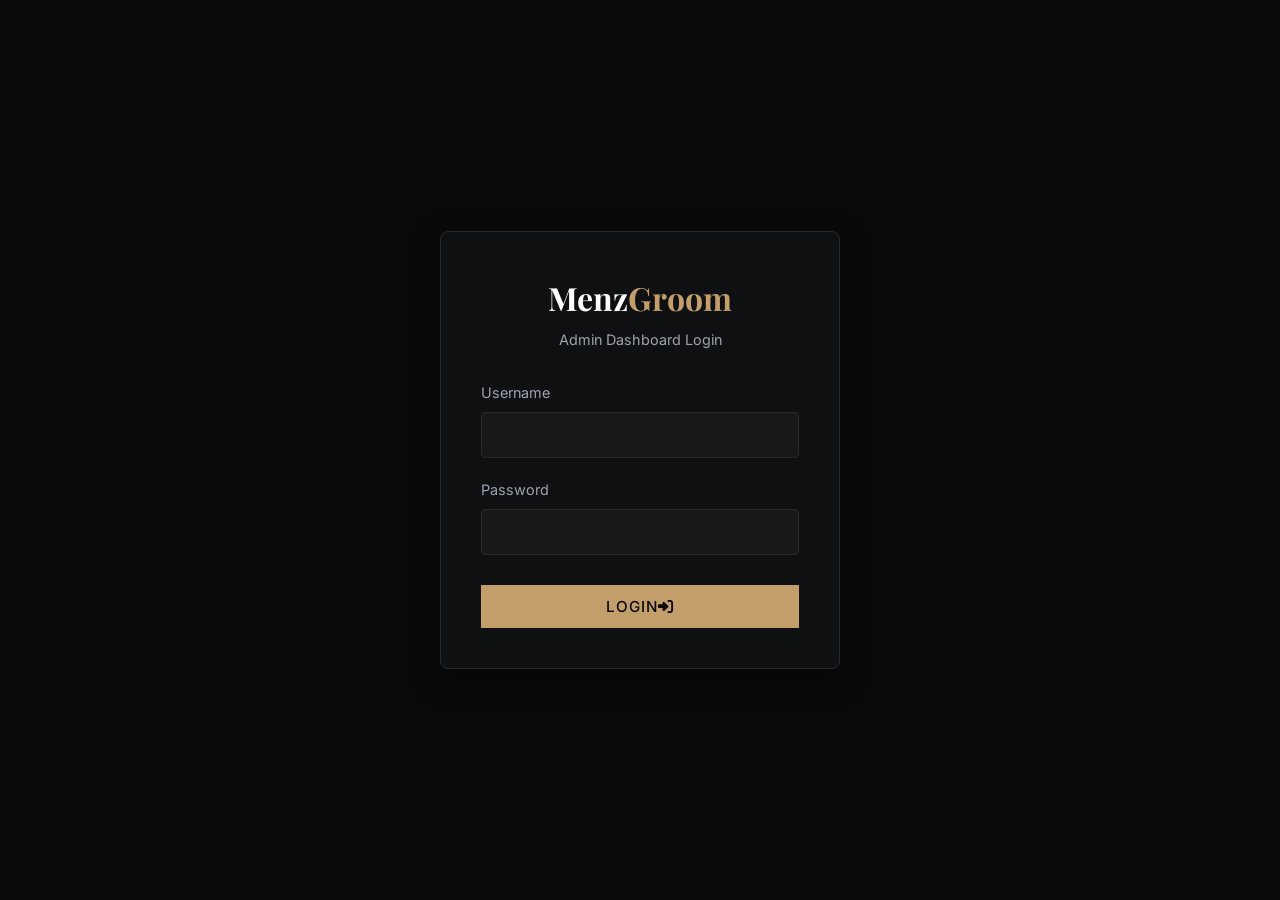
==== dashboard.html @ baaf6e48 "Main Filles Added Code initialized" ====
<!DOCTYPE html>
<html lang="en">
<head>
    <meta charset="UTF-8">
    <meta name="viewport" content="width=device-width, initial-scale=1.0">
    <title>Dashboard - Menz Groom</title>
    
    <!-- Google Fonts -->
    <link rel="preconnect" href="https://fonts.googleapis.com">
    <link rel="preconnect" href="https://fonts.gstatic.com" crossorigin>
    <link href="https://fonts.googleapis.com/css2?family=Hind+Siliguri:wght@300;400;500;600;700&family=Inter:wght@300;400;500;600&family=Playfair+Display:ital,wght@0,400;0,500;0,600;0,700;1,400&display=swap" rel="stylesheet">
    
    <!-- FontAwesome for Icons -->
    <link rel="stylesheet" href="https://cdnjs.cloudflare.com/ajax/libs/font-awesome/6.4.0/css/all.min.css">
    
    <!-- Dashboard Specific CSS -->
    <link rel="stylesheet" href="assets/css/dashboard.css">
    
    <!-- Auth Check -->
    <script>
        if (sessionStorage.getItem('menzgroom_admin_logged_in') !== 'true') {
            window.location.href = 'login.html';
        }
    </script>
</head>
<body>

    <!-- Sidebar -->
    <aside class="sidebar">
        <div class="sidebar-header">
            <a href="index.html" class="logo-text">Menz<span class="text-gold">Groom</span></a>
        </div>
        <nav class="sidebar-nav">
            <a href="dashboard.html" class="nav-item active">
                <i class="fas fa-inbox"></i> Form Entries
            </a>
            <a href="index.html" class="nav-item">
                <i class="fas fa-external-link-alt"></i> Visit Site
            </a>
            <a href="#" class="nav-item" id="logoutBtn" style="margin-top:auto; border-top:1px solid var(--border-color);">
                <i class="fas fa-sign-out-alt"></i> Logout
            </a>
        </nav>
    </aside>

    <!-- Main Content -->
    <main class="main-content">
        <!-- Topbar -->
        <header class="topbar">
            <h2 class="page-title">Contact Forms</h2>
            <div class="user-profile">
                <span>Admin</span>
                <img src="https://randomuser.me/api/portraits/men/32.jpg" alt="Admin">
            </div>
        </header>

        <!-- Container -->
        <div class="dashboard-container">
            
            <!-- Key Stats -->
            <div class="stats-grid">
                <div class="stat-card">
                    <div class="stat-icon"><i class="fas fa-envelope"></i></div>
                    <div class="stat-info">
                        <h3>Total Entries</h3>
                        <p id="totalContacts">0</p>
                    </div>
                </div>
                <div class="stat-card">
                    <div class="stat-icon"><i class="fas fa-envelope-open-text"></i></div>
                    <div class="stat-info">
                        <h3>Unread</h3>
                        <p id="unreadContacts" class="text-gold">0</p>
                    </div>
                </div>
            </div>

            <!-- Data Table -->
            <div class="data-card">
                <div class="data-card-header">
                    <h3>Recent Messages</h3>
                    <button class="btn-clear" id="clearAllBtn"><i class="fas fa-trash-alt"></i> Clear All</button>
                </div>
                <div class="table-responsive">
                    <table class="data-table">
                        <thead>
                            <tr>
                                <th>ID</th>
                                <th>Date Submitted</th>
                                <th>Name</th>
                                <th>Mobile Number</th>
                                <th>Subject</th>
                                <th>Message</th>
                                <th>Status</th>
                                <th>Actions</th>
                            </tr>
                        </thead>
                        <tbody id="contactsTableBody">
                            <!-- Populated dynamically -->
                        </tbody>
                    </table>
                </div>
            </div>
            
        </div>
    </main>

    <!-- Modal for Viewing Message Details -->
    <div class="modal-overlay" id="viewModal">
        <div class="modal">
            <div class="modal-header">
                <h3>Message Details</h3>
                <button class="close-modal">&times;</button>
            </div>
            <div class="modal-body">
                <div class="detail-group">
                    <label>Date Submitted:</label>
                    <p id="modalDate"></p>
                </div>
                <div class="detail-group">
                    <label>Name:</label>
                    <p id="modalName"></p>
                </div>
                <div class="detail-group">
                    <label>Mobile Number:</label>
                    <p id="modalPhone"></p>
                </div>
                <div class="detail-group">
                    <label>Subject:</label>
                    <p id="modalSubject"></p>
                </div>
                <div class="detail-group">
                    <label>Message Content:</label>
                    <p id="modalMessage"></p>
                </div>
            </div>
        </div>
    </div>

    <!-- Dashboard Scripts -->
    <script src="assets/js/dashboard.js"></script>
</body>
</html>
---- assets/css/dashboard.css ----
/* Dashboard Styles */
:root {
    --bg-dark: #0a0a0b;
    --bg-darker: #050505;
    --color-gold: #c39d63;
    --color-gold-hover: #d4af7a;
    --text-white: #ffffff;
    --text-muted: #999999;
    --border-color: rgba(255, 255, 255, 0.1);
    
    --font-heading: 'Playfair Display', serif;
    --font-body: 'Inter', sans-serif;
    
    --transition-fast: 0.2s ease;
}

body {
    margin: 0;
    padding: 0;
    font-family: var(--font-body);
    background-color: var(--bg-darker);
    color: var(--text-white);
    display: flex;
    min-height: 100vh;
}

/* Sidebar */
.sidebar {
    width: 250px;
    background-color: var(--bg-dark);
    border-right: 1px solid var(--border-color);
    display: flex;
    flex-direction: column;
}

.sidebar-header {
    padding: 20px;
    border-bottom: 1px solid var(--border-color);
}

.sidebar-header .logo-text {
    font-family: var(--font-heading);
    font-size: 1.5rem;
    font-weight: 700;
    color: var(--text-white);
    text-decoration: none;
}

.text-gold {
    color: var(--color-gold);
}

.sidebar-nav {
    flex: 1;
    padding: 20px 0;
}

.nav-item {
    padding: 15px 20px;
    display: flex;
    align-items: center;
    gap: 15px;
    color: var(--text-muted);
    text-decoration: none;
    transition: all var(--transition-fast);
}

.nav-item:hover, .nav-item.active {
    color: var(--color-gold);
    background-color: rgba(195, 157, 99, 0.1);
    border-left: 3px solid var(--color-gold);
}

/* Main Content */
.main-content {
    flex: 1;
    display: flex;
    flex-direction: column;
}

.topbar {
    height: 70px;
    background-color: var(--bg-dark);
    border-bottom: 1px solid var(--border-color);
    display: flex;
    align-items: center;
    justify-content: space-between;
    padding: 0 30px;
}

.page-title {
    font-family: var(--font-heading);
    margin: 0;
}

.user-profile {
    display: flex;
    align-items: center;
    gap: 10px;
}

.user-profile img {
    width: 40px;
    height: 40px;
    border-radius: 50%;
    border: 2px solid var(--color-gold);
}

.dashboard-container {
    padding: 30px;
    flex: 1;
    overflow-y: auto;
}

/* Stats Cards */
.stats-grid {
    display: grid;
    grid-template-columns: repeat(auto-fit, minmax(200px, 1fr));
    gap: 20px;
    margin-bottom: 30px;
}

.stat-card {
    background-color: var(--bg-dark);
    padding: 20px;
    border-radius: 8px;
    border: 1px solid var(--border-color);
    display: flex;
    align-items: center;
    gap: 15px;
}

.stat-icon {
    width: 50px;
    height: 50px;
    background-color: rgba(195, 157, 99, 0.1);
    color: var(--color-gold);
    display: flex;
    align-items: center;
    justify-content: center;
    border-radius: 50%;
    font-size: 1.5rem;
}

.stat-info h3 {
    margin: 0 0 5px 0;
    font-size: 1rem;
    color: var(--text-muted);
    font-weight: 400;
}

.stat-info p {
    margin: 0;
    font-size: 1.5rem;
    font-weight: 700;
}

/* Data Table */
.data-card {
    background-color: var(--bg-dark);
    border-radius: 8px;
    border: 1px solid var(--border-color);
    overflow: hidden;
}

.data-card-header {
    padding: 20px;
    border-bottom: 1px solid var(--border-color);
    display: flex;
    justify-content: space-between;
    align-items: center;
}

.data-card-header h3 {
    margin: 0;
}

.btn-clear {
    background-color: rgba(231, 76, 60, 0.1);
    color: #e74c3c;
    border: 1px solid rgba(231, 76, 60, 0.5);
    padding: 8px 15px;
    border-radius: 4px;
    cursor: pointer;
    transition: all var(--transition-fast);
}

.btn-clear:hover {
    background-color: #e74c3c;
    color: #fff;
}

.table-responsive {
    overflow-x: auto;
}

.data-table {
    width: 100%;
    border-collapse: collapse;
}

.data-table th, .data-table td {
    padding: 15px 20px;
    text-align: left;
    border-bottom: 1px solid var(--border-color);
}

.data-table th {
    color: var(--text-muted);
    font-weight: 500;
    background-color: rgba(255,255,255,0.02);
}

.data-table tr:hover {
    background-color: rgba(255,255,255,0.02);
}

.data-table td.message-col {
    max-width: 300px;
    white-space: nowrap;
    overflow: hidden;
    text-overflow: ellipsis;
}

.badge {
    padding: 5px 10px;
    border-radius: 12px;
    font-size: 0.8rem;
    font-weight: 500;
}

.badge.new {
    background-color: rgba(195, 157, 99, 0.2);
    color: var(--color-gold);
    border: 1px solid var(--color-gold);
}

.badge.read {
    background-color: rgba(255, 255, 255, 0.1);
    color: var(--text-muted);
    border: 1px solid var(--text-muted);
}

.action-btn {
    background: none;
    border: none;
    cursor: pointer;
    color: var(--text-muted);
    transition: color var(--transition-fast);
    padding: 5px;
}

.action-btn:hover {
    color: var(--color-gold);
}

.action-btn.delete:hover {
    color: #e74c3c;
}

/* Modal */
.modal-overlay {
    position: fixed;
    top: 0;
    left: 0;
    width: 100%;
    height: 100%;
    background-color: rgba(0,0,0,0.8);
    display: flex;
    align-items: center;
    justify-content: center;
    z-index: 1000;
    opacity: 0;
    visibility: hidden;
    transition: all var(--transition-fast);
}

.modal-overlay.active {
    opacity: 1;
    visibility: visible;
}

.modal {
    background-color: var(--bg-dark);
    width: 100%;
    max-width: 600px;
    border-radius: 8px;
    border: 1px solid var(--color-gold);
    transform: translateY(-20px);
    transition: transform var(--transition-fast);
}

.modal-overlay.active .modal {
    transform: translateY(0);
}

.modal-header {
    padding: 20px;
    border-bottom: 1px solid var(--border-color);
    display: flex;
    justify-content: space-between;
    align-items: center;
}

.modal-header h3 {
    margin: 0;
    color: var(--color-gold);
}

.close-modal {
    background: none;
    border: none;
    color: var(--text-muted);
    font-size: 1.5rem;
    cursor: pointer;
}

.close-modal:hover {
    color: var(--text-white);
}

.modal-body {
    padding: 20px;
}

.detail-group {
    margin-bottom: 15px;
}

.detail-group label {
    display: block;
    color: var(--text-muted);
    margin-bottom: 5px;
    font-size: 0.9rem;
}

.detail-group p {
    margin: 0;
    background-color: rgba(255,255,255,0.03);
    padding: 10px;
    border-radius: 4px;
    border: 1px solid var(--border-color);
    white-space: pre-wrap;
}

/* Responsive */
@media (max-width: 768px) {
    body {
        flex-direction: column;
    }
    
    .sidebar {
        width: 100%;
        border-right: none;
        border-bottom: 1px solid var(--border-color);
    }
    
    .sidebar-nav {
        display: flex;
        overflow-x: auto;
        padding: 10px;
    }
    
    .nav-item {
        border-left: none;
        border-bottom: 3px solid transparent;
        white-space: nowrap;
    }
    
    .nav-item.active {
        border-left: none;
        border-bottom: 3px solid var(--color-gold);
    }
    
    .topbar {
        padding: 0 15px;
    }
    
    .dashboard-container {
        padding: 15px;
    }
}
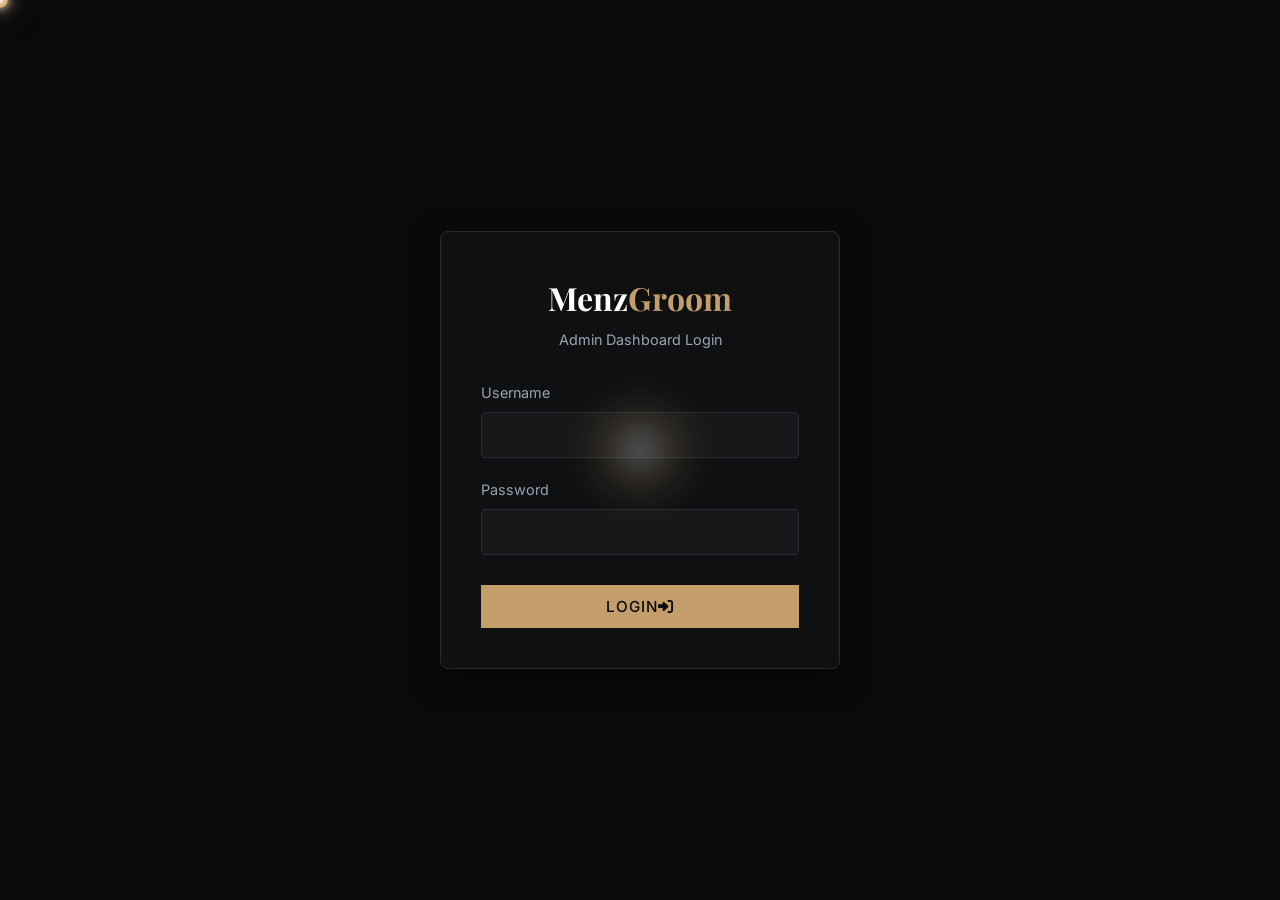
==== commit 7a06cd15: "Custom Cursor Added" ====
--- a/dashboard.html
+++ b/dashboard.html
@@ -15,6 +15,7 @@
     
     <!-- Dashboard Specific CSS -->
     <link rel="stylesheet" href="assets/css/dashboard.css">
+    <link rel="stylesheet" href="assets/css/cursor.css">
     
     <!-- Auth Check -->
     <script>
@@ -138,6 +139,7 @@
     </div>
 
     <!-- Dashboard Scripts -->
+    <script src="assets/js/cursor.js"></script>
     <script src="assets/js/dashboard.js"></script>
 </body>
 </html>
--- a/assets/css/cursor.css
+++ b/assets/css/cursor.css
@@ -0,0 +1,69 @@
+/* ==========================================================================
+   Custom Cursor Effect Styles
+   ========================================================================== */
+
+.cursor-glow,
+.cursor-core,
+.trail,
+.spark {
+    position: fixed;
+    pointer-events: none;
+    border-radius: 50%;
+    transform: translate(-50%, -50%);
+    z-index: 9999;
+}
+
+.cursor-glow {
+    width: 140px;
+    height: 140px;
+    background: radial-gradient(circle, rgba(255, 255, 255, 0.28), rgba(195, 158, 106, 0.12), transparent 70%);
+    filter: blur(10px);
+    mix-blend-mode: screen;
+}
+
+.cursor-core {
+    width: 16px;
+    height: 16px;
+    background: radial-gradient(circle, #ffffff 0%, #dfb67a 45%, #c39e6a 100%);
+    box-shadow:
+        0 0 10px rgba(255, 255, 255, 0.8),
+        0 0 20px rgba(195, 158, 106, 0.8),
+        0 0 40px rgba(195, 158, 106, 0.4);
+}
+
+.trail {
+    background: radial-gradient(circle, rgba(255, 255, 255, 0.9), rgba(195, 158, 106, 0.45), rgba(223, 182, 122, 0.15), transparent 72%);
+    filter: blur(2px);
+    mix-blend-mode: screen;
+    animation: fadeTrail linear forwards;
+}
+
+.spark {
+    width: 6px;
+    height: 6px;
+    background: radial-gradient(circle, #fff, #dfb67a 60%, transparent 75%);
+    box-shadow: 0 0 10px rgba(195, 158, 106, 0.9);
+    animation: sparkFly 800ms linear forwards;
+}
+
+@keyframes fadeTrail {
+    0% {
+        opacity: 1;
+        transform: translate(-50%, -50%) scale(1);
+    }
+    100% {
+        opacity: 0;
+        transform: translate(-50%, -50%) scale(0.2);
+    }
+}
+
+@keyframes sparkFly {
+    0% {
+        opacity: 1;
+        transform: translate(-50%, -50%) scale(1);
+    }
+    100% {
+        opacity: 0;
+        transform: translate(calc(-50% + var(--dx)), calc(-50% + var(--dy))) scale(0.2);
+    }
+}
